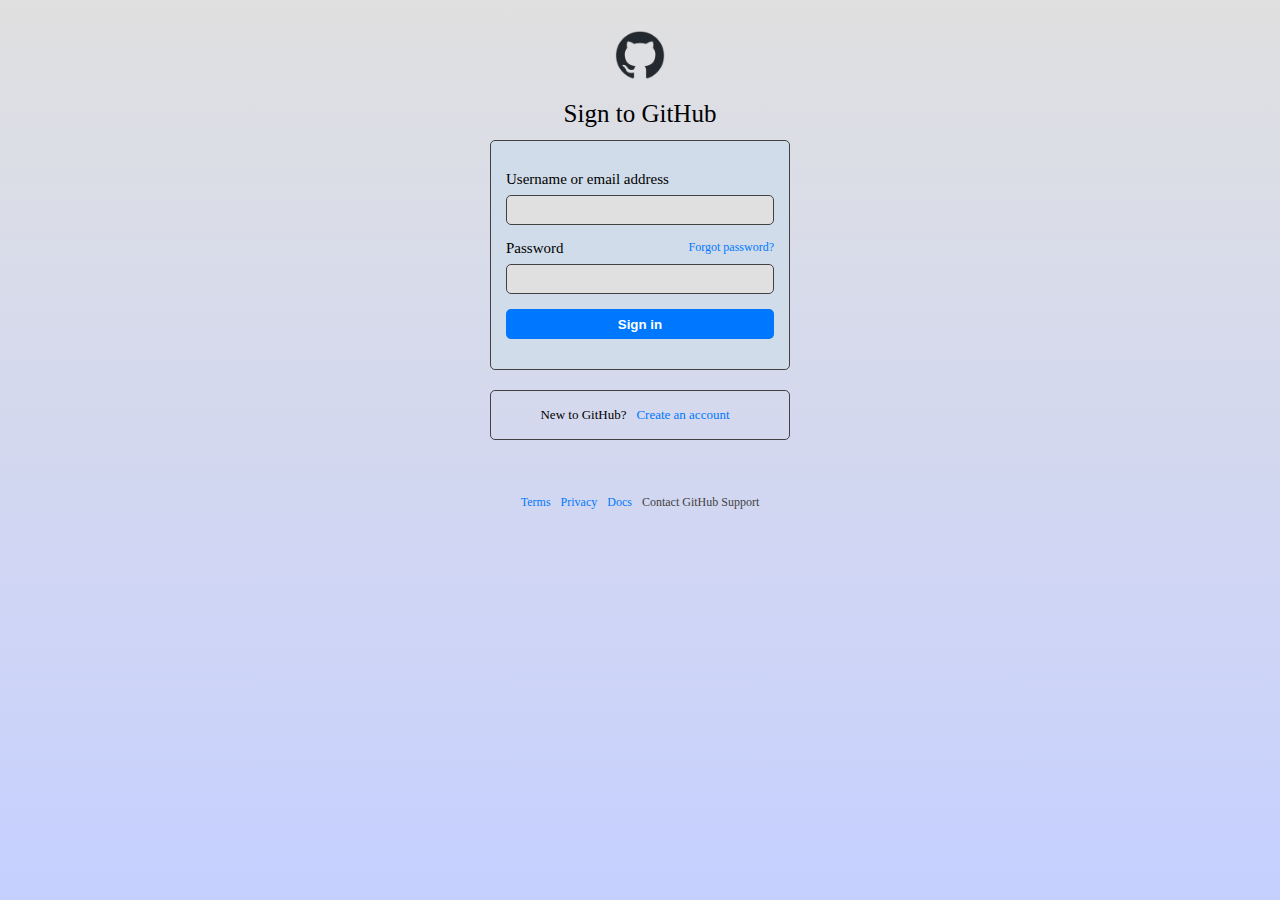
==== index.html @ 5a30199f "upload" ====
<!DOCTYPE html>
<html>
    <head>
        <title>Sign in to access</title>
        <link rel="stylesheet" href="sign_in.css">
    </head>
    <body>
        <header>
            <div class="logo"></div>
        </header>
        <main>
            <h2>Sign to GitHub</h2>
            <div class="inputBox">
                <form action="">
                    <div class="box_container">
                        <label for="username">Username or email address</label>
                        <input type="text" name="username" id="username">
                        <div class="password_container">
                            <label for="password">Password</label>
                            <a href="#">Forgot password?</a>
                            <input type="password" name="password" id="password">
                        </div>
                    </div>

                    <input class="submit_btn" type="submit" value="Sign in">
                </form>
            </div>
            <div class="login_out">
                <p>New to GitHub?</p><a href="sign_up.html">Create an account</a>
			 </p>
            </div>
        </main>
        <footer>
            <div class="link">
                <ul>
                    <li>
                        <a href="#">Terms</a>
                    </li>
                    <li>
                        <a href="#">Privacy</a>
                    </li>
                    <li>
                        <a href="#">Docs</a>
                    </li>
                    <li><span>Contact GitHub Support</span></li>
                </ul>
            </div>
        </footer>
    </body>
</html>
---- sign_in.css ----
:root{
    --primary-color: #0077ff;
    --primary-color2: #0366d6;
    --dark-body-color: #161616;
    --dark-color: #101825;
    --dark-text-color: #ffffff;
    --light-body-color: #e0e0e0;
    --light-color: #d0dce9;
    --light-text-color: #000000;
    --grey-color: #424242;
}

*{
    padding: 0;
    margin: 0;
    text-decoration: none;
    box-sizing: border-box;
    word-wrap: break-word;
}

html{
    background-color: rgb(0, 0, 22);
}

body{
    background: linear-gradient(0deg, rgb(0, 0, 22), var(--dark-body-color));
    color: var(--dark-text-color);
    height: 100vh;
    padding: 10px;
}

a{
    color: var(--primary-color);
}

h2{
    text-align: center;
    font-size: 25px;
    font-weight: 300;
}

header{
    display: flex;
    justify-content: center;
    width: 100%;
    padding-top: 20px;
    padding-bottom: 20px;
}

header .logo{
    width: 50px;
    height: 50px;
    content: url(./img/github-mark-white.png);
}

main{
    font-size: 15px;
    display: flex;
    justify-content: center;
    align-items: center;
    flex-direction: column;
    width: 100%;
}

.inputBox{
    background-color: var(--dark-color);
    border: 1px solid var(--grey-color);
    border-radius: 5px;
    padding: 15px;
    max-width: 300px;
    margin-top: 12px;
}

.inputBox form{
    display: flex;
    justify-content: start;
    flex-direction: column;
}

.inputBox form .box_container{
    margin-top: 15px;
}

.inputBox form input{
    margin-top: 7px;
    background-color: var(--dark-body-color);
    color: var(--dark-text-color);
    border: 0;
    outline: none;
    border: 1px solid var(--grey-color);
    border-radius: 5px;
    padding: 12px;
    height: 30px;
    width: 100%;
}

.inputBox form input:focus{
    border: 2px solid var(--primary-color);
}

.inputBox form .box_container .password_container{
    margin-top: 15px;
}

.inputBox form .box_container .password_container a{
    font-size: 12px;
    float: right;
}

.inputBox form .submit_btn{
    margin-top: 15px;
    background-color: var(--primary-color);
    border-radius: 5px;
    border: none;
    color: white;
    width: 100%;
    padding: 0;
    font-weight: bold;
    margin-bottom: 15px;
}

.inputBox form .submit_btn:hover{
    background-color: var(--primary-color2);
}

.login_out{
    font-size: 13px;
    display: flex;
    padding: 20px;
    justify-content: center;
    align-items: center;
    margin-top: 20px;
    border: 1px solid var(--grey-color);
    border-radius: 5px;
    height: 50px;
    width: 300px;
}

.login_out p{
    color: var(--dark-text-color);
    margin-right: 10px;
}

footer{
    font-size: 12px;
    width: 100%;
    margin-top: 50px;
    padding-bottom: 50px;
}

footer .link ul{
    display: flex;
    justify-content: center;
    list-style-type: none;
}

footer .link ul li{
    margin: 5px;
}

footer .link ul li span{
    color: var(--grey-color);
}

@media(prefers-color-scheme: light) {
    html{
        background-color: rgb(198, 208, 255);
    }
    
    body{
        background: linear-gradient(0deg, rgb(198, 208, 255), var(--light-body-color));
        color: var(--light-text-color);
    }

    header .logo{
        content: url(./img/github-mark.png);
    }

    .inputBox{
        background-color: var(--light-color);
    }
    
    .inputBox form input{
        background-color: var(--light-body-color);
        color: var(--light-text-color);
    }

    .login_out p{
        color: var(--light-text-color);
    }
}

/* Aturan untuk tampilan mobile */
@media(orientation: portrait){
    body {
        padding: 20px;
    }

    h2{
        font-size: 50px;
    }

    header {
        padding-top: 5%;
        padding-bottom: 5%;
    }

    header .logo{
        width: 15%;
        height: 15%;
    }

    main {
        font-size: 40px; /* Menurunkan ukuran font pada perangkat mobile */
        width: 90%;
        margin: auto;
    }

    .inputBox {
        min-width: 100%; /* Mengisi lebar layar penuh pada perangkat mobile */
        padding: 5%;
        margin-top: 7%;
    }

    .inputBox form input{
        margin-top: 5%;
        height: 80px;
        font-size: 30px;
    }

    .inputBox form .box_container .password_container{
        margin-top: 7%;
    }

    .inputBox form .box_container .password_container a{
        font-size: 25px;
    }

    .inputBox form .submit_btn{
        margin-top: 7%;
        margin-bottom: 5%;
        font-size: 30px;
    }

    .login_out{
        font-size: 30px;
        width: 100%;
        height: 100%;
        margin-top: 10%;
    }

    footer{
        padding-top: 15%;
        font-size: 30px;
        width: 100%;
    }

    footer .link ul li{
        margin-right: 15px;
    }
}
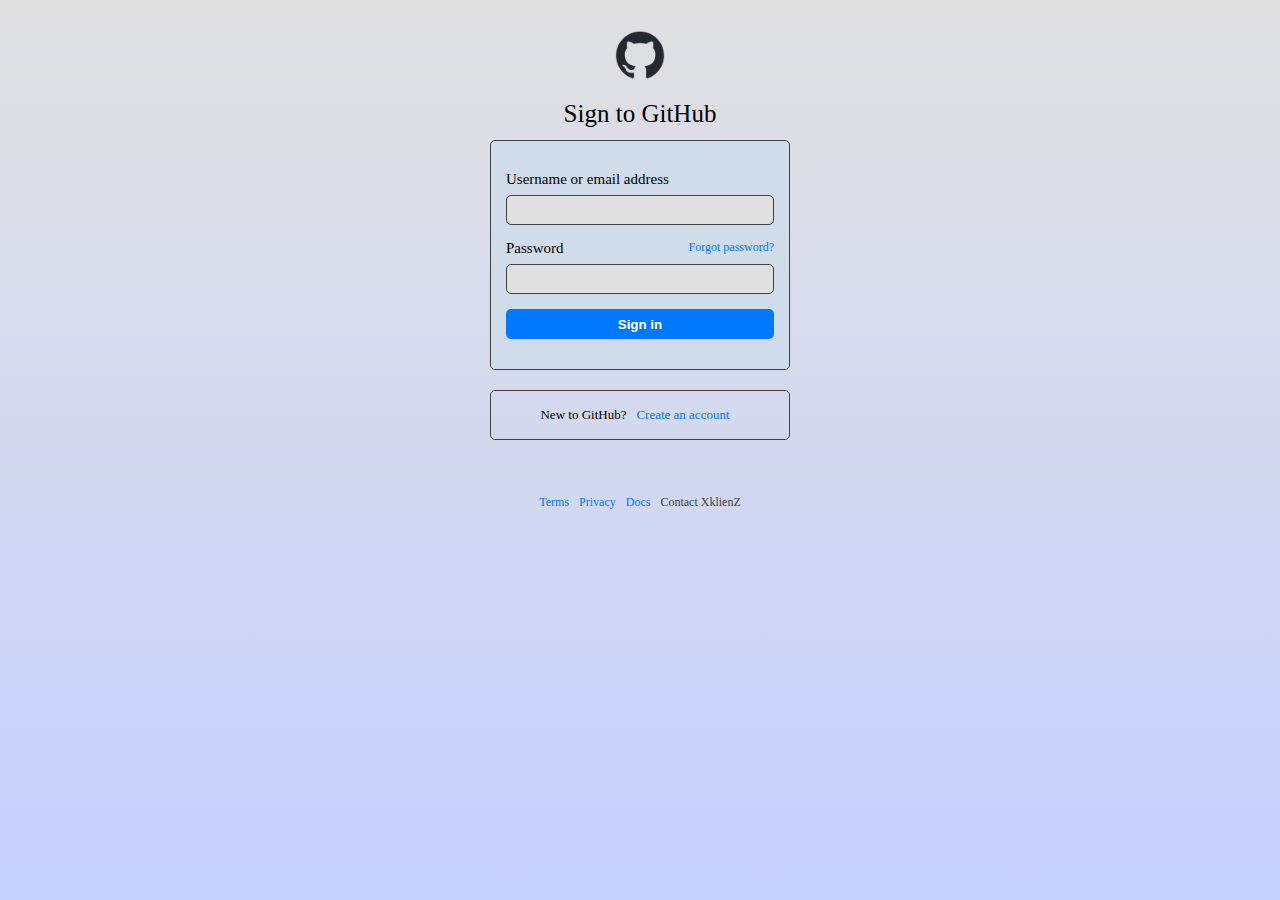
==== commit 4f185858: "update" ====
--- a/index.html
+++ b/index.html
@@ -42,7 +42,7 @@
                     <li>
                         <a href="#">Docs</a>
                     </li>
-                    <li><span>Contact GitHub Support</span></li>
+                    <li><a href="https://xklienz.github.io"><span>Contact XklienZ</span></a></li>
                 </ul>
             </div>
         </footer>
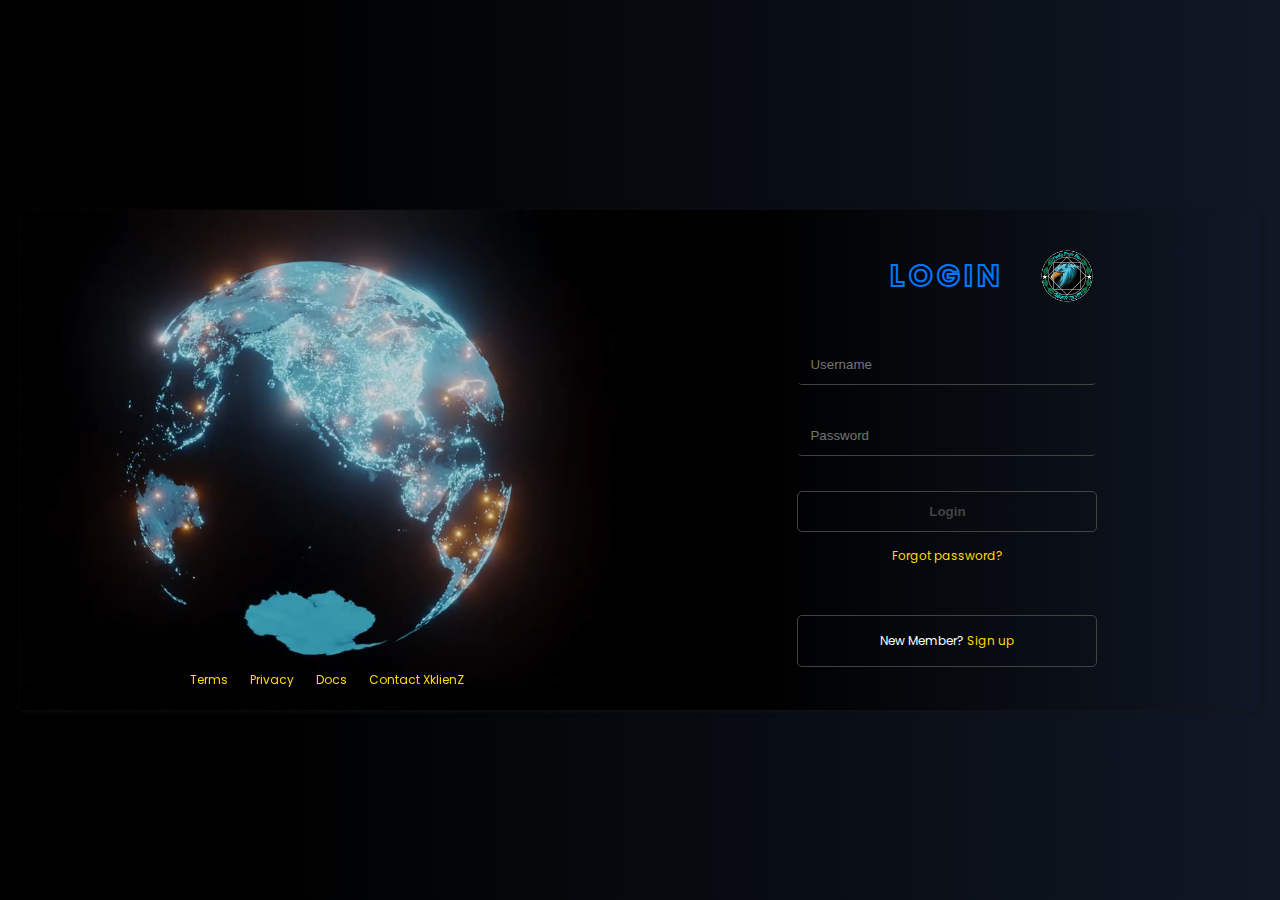
==== commit 7046c0ee: "upload" ====
--- a/index.html
+++ b/index.html
@@ -1,50 +1,80 @@
 <!DOCTYPE html>
 <html>
-    <head>
-        <title>Sign in to access</title>
-        <link rel="stylesheet" href="sign_in.css">
-    </head>
-    <body>
-        <header>
-            <div class="logo"></div>
-        </header>
-        <main>
-            <h2>Sign to GitHub</h2>
-            <div class="inputBox">
-                <form action="">
-                    <div class="box_container">
-                        <label for="username">Username or email address</label>
-                        <input type="text" name="username" id="username">
-                        <div class="password_container">
-                            <label for="password">Password</label>
-                            <a href="#">Forgot password?</a>
-                            <input type="password" name="password" id="password">
-                        </div>
-                    </div>
+  <head>
+    <link rel="preconnect" href="https://fonts.googleapis.com" />
+    <link rel="preconnect" href="https://fonts.gstatic.com" crossorigin />
+    <link
+      href="https://fonts.googleapis.com/css2?family=Poppins:wght@100;300;400;700&display=swap"
+      rel="stylesheet"
+    />
+    <link rel="stylesheet" href="style.css" />
+    <title>Login</title>
+  </head>
+  <body>
+    <main>
+      <div class="content">
+        <div class="container">
+          <div class="banner">
+            <h1>LOGIN</h1>
+            <img src="img/logo.png" title="logo" alt="logo" />
+          </div>
 
-                    <input class="submit_btn" type="submit" value="Sign in">
-                </form>
-            </div>
-            <div class="login_out">
-                <p>New to GitHub?</p><a href="sign_up.html">Create an account</a>
-			 </p>
-            </div>
-        </main>
-        <footer>
-            <div class="link">
-                <ul>
-                    <li>
-                        <a href="#">Terms</a>
-                    </li>
-                    <li>
-                        <a href="#">Privacy</a>
-                    </li>
-                    <li>
-                        <a href="#">Docs</a>
-                    </li>
-                    <li><a href="https://xklienz.github.io"><span>Contact XklienZ</span></a></li>
-                </ul>
-            </div>
-        </footer>
-    </body>
+          <div class="inputBox">
+            <form action="">
+              <div class="box_container">
+                <input
+                  placeholder="Username"
+                  type="text"
+                  name="username"
+                  id="username"
+                  class="input_user"
+                />
+                <div class="password_container">
+                  <input
+                    placeholder="Password"
+                    type="password"
+                    name="password"
+                    id="password"
+                    class="input_user"
+                  />
+                </div>
+              </div>
+              <input class="submit_btn" type="submit" value="Login" />
+              <div class="forgot_password">
+                <a href="#">Forgot password?</a>
+              </div>
+              <div class="login_out">
+                <a href="#"><span>New Member?</span> Sign up</a>
+              </div>
+            </form>
+          </div>
+        </div>
+
+        <div class="container2">
+          <video loop autoplay muted>
+            <source src="vid/video.mp4" />
+          </video>
+
+          <div class="link">
+            <ul>
+              <li>
+                <a href="#">Terms</a>
+              </li>
+              <li>
+                <a href="#">Privacy</a>
+              </li>
+              <li>
+                <a href="#">Docs</a>
+              </li>
+              <li>
+                <a href="https://xklienz.github.io" target="_blank"
+                  ><span>Contact XklienZ</span>
+                </a>
+              </li>
+            </ul>
+          </div>
+        </div>
+      </div>
+    </main>
+  </body>
 </html>
--- a/style.css
+++ b/style.css
@@ -0,0 +1,285 @@
+:root {
+  --primary-color: #0077ff;
+  --primary-color2: #0366d6;
+  --dark-body-color: #161616;
+  --dark-color: #101825;
+  --dark-text-color: #ffffff;
+  --light-body-color: #e0e0e0;
+  --light-color: #d0dce9;
+  --light-text-color: #000000;
+  --grey-color: #424242;
+  --yellow-color: #ffd900;
+}
+
+* {
+  padding: 0;
+  margin: 0;
+  text-decoration: none;
+  box-sizing: border-box;
+  word-wrap: break-word;
+}
+
+html {
+  background-color: rgb(0, 0, 22);
+}
+
+body {
+  /*background: linear-gradient(0deg, rgb(0, 0, 22), var(--dark-body-color));*/
+  background: linear-gradient(90deg, black 20%, var(--dark-color));
+
+  color: var(--dark-text-color);
+  height: 100vh;
+  padding: 10px;
+  display: flex;
+  justify-content: center;
+  align-items: center;
+  font-family: "Poppins";
+}
+
+main {
+  padding: 10px;
+  width: 100%;
+}
+
+.content {
+  margin-top: 20px;
+  font-size: 15px;
+  width: 100%;
+  display: flex;
+  justify-content: center;
+  align-items: center;
+  box-shadow: 0.5px 0.5px 5px var(--dark-body-color);
+}
+
+.container2 {
+  width: 100%;
+  height: 500px;
+  display: flex;
+  justify-content: center;
+  align-items: center;
+  overflow: hidden;
+  position: relative;
+  order: 1;
+}
+
+.container2 video {
+  position: absolute;
+  object-fit: cover;
+  object-position: -150px;
+  left: 0;
+  height: 0;
+  width: 100%;
+  height: 100%;
+}
+
+.container2 .link {
+  z-index: 1;
+  font-size: 14px;
+  margin-bottom: 15px;
+  min-width: 100px;
+  word-break: break-all;
+  position: absolute;
+  bottom: 0;
+}
+
+.link ul {
+  display: flex;
+  justify-content: center;
+  list-style-type: none;
+}
+
+.link ul li {
+  margin: 5px;
+}
+
+.container {
+  display: flex;
+  justify-content: center;
+  align-items: center;
+  flex-direction: column;
+  width: 100%;
+  height: 500px;
+  padding: 10px;
+  background: linear-gradient(90deg, black 20%, var(--dark-color));
+  order: 2;
+}
+
+.container .banner {
+  display: flex;
+  justify-content: center;
+  align-items: center;
+  margin-bottom: 30px;
+  width: 300px;
+  position: relative;
+}
+.container .banner h1 {
+  font-size: 30px;
+  color: transparent;
+  -webkit-text-stroke: 2px var(--primary-color); /* width and color */
+  letter-spacing: 4px;
+}
+
+.container .banner img {
+  width: 60px;
+  position: absolute;
+  right: 0;
+}
+
+.inputBox {
+  width: 300px;
+  text-align: center;
+}
+
+.inputBox form {
+  display: flex;
+  justify-content: start;
+  flex-direction: column;
+}
+
+.inputBox form input {
+  margin-top: 15px;
+  background-color: transparent;
+  color: var(--dark-text-color);
+  border: 1px solid transparent;
+  border-bottom: 1px solid var(--grey-color);
+  outline: none;
+  border-radius: 5px;
+  padding: 12px;
+  width: 100%;
+}
+
+.input_user:hover {
+  border: 1px solid var(--primary-color);
+}
+
+.input_user:focus {
+  border: 1px solid var(--primary-color);
+  background-color: var(--dark-body-color);
+  transition: 0.4s ease-in-out;
+}
+
+.input_user:not(:placeholder-shown) {
+  border: 1px solid var(--primary-color);
+  background-color: var(--dark-body-color);
+}
+
+.inputBox form .box_container .password_container {
+  margin-top: 15px;
+}
+
+.inputBox form .submit_btn {
+  margin-top: 35px;
+  background-color: transparent;
+  border-radius: 5px;
+  border: 1px solid var(--grey-color);
+  color: var(--grey-color);
+  width: 100%;
+  font-weight: bold;
+  margin-bottom: 15px;
+}
+
+.inputBox form .submit_btn:hover {
+  border: 1px solid var(--primary-color);
+  color: white;
+}
+
+.inputBox form .submit_btn:focus {
+  border: 1px solid var(--primary-color);
+  color: var(--primary-color);
+  background-color: transparent;
+}
+
+.forgot_password {
+  font-size: 12px;
+}
+
+.login_out {
+  font-size: 13px;
+  display: flex;
+  padding: 10px;
+  justify-content: center;
+  align-items: center;
+  margin-top: 50px;
+  border: 1px solid var(--grey-color);
+  border-radius: 5px;
+}
+
+.login_out span {
+  color: var(--dark-text-color);
+}
+
+.link ul li a, .container a {
+  color: var(--yellow-color);
+  outline: none;
+  border: 1px solid transparent;
+  border-radius: 5px;
+  padding: 5px;
+  font-size: 12px;
+}
+
+.link ul li a:hover, .container a:hover {
+  color: var(--primary-color);
+}
+
+.link ul li a:focus,
+.container a:focus {
+  border: 1px solid var(--primary-color);
+  transition: 0.4s ease-in-out;
+  color: var(--primary-color);
+}
+
+footer {
+  font-size: 12px;
+  width: 100%;
+  margin-top: 50px;
+  padding-bottom: 50px;
+}
+
+@media (orientation: portrait) {
+  .content {
+    flex-direction: column;
+    height: 100vh;
+  }
+
+  .container2{
+    order: 2;
+  }
+
+  .container2 video {
+    object-position: center;
+  }
+}
+/*
+
+@media (prefers-color-scheme: light) {
+  html {
+    background-color: rgb(198, 208, 255);
+  }
+
+  body {
+    background: linear-gradient(
+      0deg,
+      rgb(198, 208, 255),
+      var(--light-body-color)
+    );
+    color: var(--light-text-color);
+  }
+
+  header .logo {
+    content: url(./img/github-mark.png);
+  }
+
+  .inputBox {
+    background-color: var(--light-color);
+  }
+
+  .inputBox form input {
+    background-color: var(--light-body-color);
+    color: var(--light-text-color);
+  }
+
+  .login_out span {
+    color: var(--light-text-color);
+  }
+}
+ 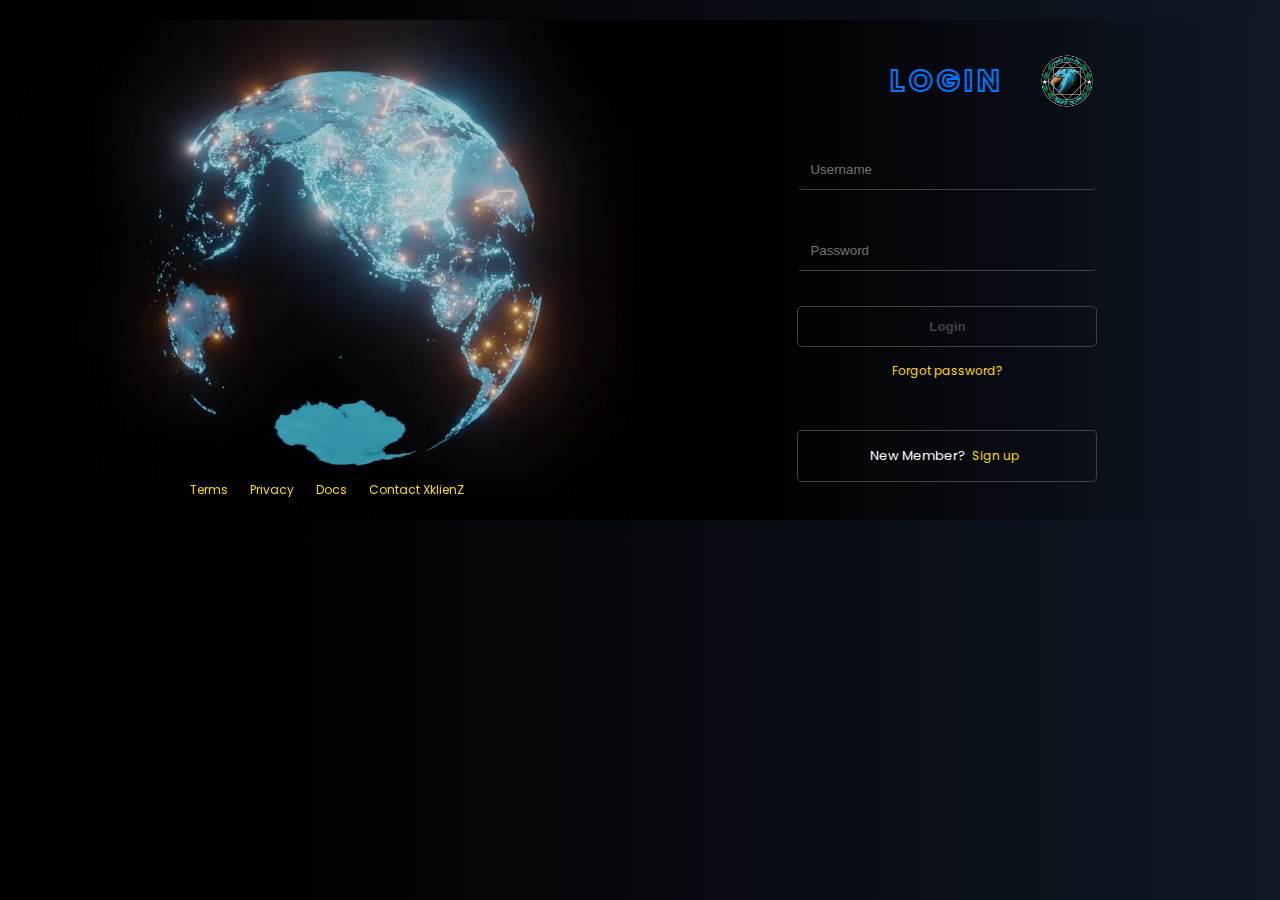
==== commit e1f622d3: "Add sign up page" ====
--- a/index.html
+++ b/index.html
@@ -1,6 +1,9 @@
 <!DOCTYPE html>
-<html>
+<html lang="en">
   <head>
+    <meta charset="UTF-8" />
+    <meta http-equiv="X-UA-Compatible" content="IE=edge" />
+    <meta name="viewport" content="width=device-width, initial-scale=1.0" />
     <link rel="preconnect" href="https://fonts.googleapis.com" />
     <link rel="preconnect" href="https://fonts.gstatic.com" crossorigin />
     <link
@@ -15,7 +18,7 @@
       <div class="content">
         <div class="container">
           <div class="banner">
-            <h1>LOGIN</h1>
+            <h2>LOGIN</h2>
             <img src="img/logo.png" title="logo" alt="logo" />
           </div>
 
@@ -44,7 +47,8 @@
                 <a href="#">Forgot password?</a>
               </div>
               <div class="login_out">
-                <a href="#"><span>New Member?</span> Sign up</a>
+                <span>New Member?</span>
+                <a href="signup.html"> Sign up</a>
               </div>
             </form>
           </div>
--- a/style.css
+++ b/style.css
@@ -19,16 +19,11 @@
   word-wrap: break-word;
 }
 
-html {
-  background-color: rgb(0, 0, 22);
-}
-
 body {
   /*background: linear-gradient(0deg, rgb(0, 0, 22), var(--dark-body-color));*/
   background: linear-gradient(90deg, black 20%, var(--dark-color));
 
   color: var(--dark-text-color);
-  height: 100vh;
   padding: 10px;
   display: flex;
   justify-content: center;
@@ -42,13 +37,12 @@
 }
 
 .content {
-  margin-top: 20px;
   font-size: 15px;
   width: 100%;
   display: flex;
   justify-content: center;
   align-items: center;
-  box-shadow: 0.5px 0.5px 5px var(--dark-body-color);
+  background-color: #000000;
 }
 
 .container2 {
@@ -65,7 +59,7 @@
 .container2 video {
   position: absolute;
   object-fit: cover;
-  object-position: -150px;
+  object-position: -120px;
   left: 0;
   height: 0;
   width: 100%;
@@ -112,7 +106,7 @@
   width: 300px;
   position: relative;
 }
-.container .banner h1 {
+.container .banner h2 {
   font-size: 30px;
   color: transparent;
   -webkit-text-stroke: 2px var(--primary-color); /* width and color */
@@ -164,7 +158,7 @@
 }
 
 .inputBox form .box_container .password_container {
-  margin-top: 15px;
+  margin-top: 25px;
 }
 
 .inputBox form .submit_btn {
@@ -208,7 +202,8 @@
   color: var(--dark-text-color);
 }
 
-.link ul li a, .container a {
+.link ul li a,
+.container a {
   color: var(--yellow-color);
   outline: none;
   border: 1px solid transparent;
@@ -217,7 +212,8 @@
   font-size: 12px;
 }
 
-.link ul li a:hover, .container a:hover {
+.link ul li a:hover,
+.container a:hover {
   color: var(--primary-color);
 }
 
@@ -226,60 +222,79 @@
   border: 1px solid var(--primary-color);
   transition: 0.4s ease-in-out;
   color: var(--primary-color);
-}
-
-footer {
-  font-size: 12px;
-  width: 100%;
-  margin-top: 50px;
-  padding-bottom: 50px;
 }
 
 @media (orientation: portrait) {
   .content {
     flex-direction: column;
-    height: 100vh;
-  }
-
-  .container2{
+    background-color: transparent;
+  }
+
+  .container {
+    height: auto;
+  }
+
+  .container .banner {
+    min-width: 350px;
+  }
+
+  .container .banner h2 {
+    font-size: 40px;
+  }
+
+  .container .banner img {
+    width: 80px;
+  }
+
+  .container2 {
     order: 2;
+    height: 40px;
+  }
+
+  .container2 .link {
+    top: 0;
+  }
+
+  .link ul li a {
+    font-size: 10px;
   }
 
   .container2 video {
     object-position: center;
-  }
-}
-/*
-
-@media (prefers-color-scheme: light) {
-  html {
-    background-color: rgb(198, 208, 255);
-  }
-
-  body {
-    background: linear-gradient(
-      0deg,
-      rgb(198, 208, 255),
-      var(--light-body-color)
-    );
-    color: var(--light-text-color);
-  }
-
-  header .logo {
-    content: url(./img/github-mark.png);
+    position: fixed;
+    z-index: -1;
+    top: 0;
+    left: 0;
+    width: 100%;
+    display: none;
   }
 
   .inputBox {
-    background-color: var(--light-color);
-  }
-
-  .inputBox form input {
-    background-color: var(--light-body-color);
-    color: var(--light-text-color);
-  }
-
-  .login_out span {
-    color: var(--light-text-color);
-  }
-}
- +    width: 300px;
+  }
+
+  .inputBox form input,
+  .inputBox form,
+  .login_out {
+    width: 300px;
+    font-size: 15px;
+    align-self: center;
+  }
+
+  .inputBox form .submit_btn {
+    font-size: 17px;
+  }
+
+  .forgot_password a {
+    font-size: 12px;
+  }
+
+  .login_out {
+    margin-top: 15px;
+    font-size: 13px;
+  }
+
+  .login_out a {
+    font-size: 13px;
+  }
+}
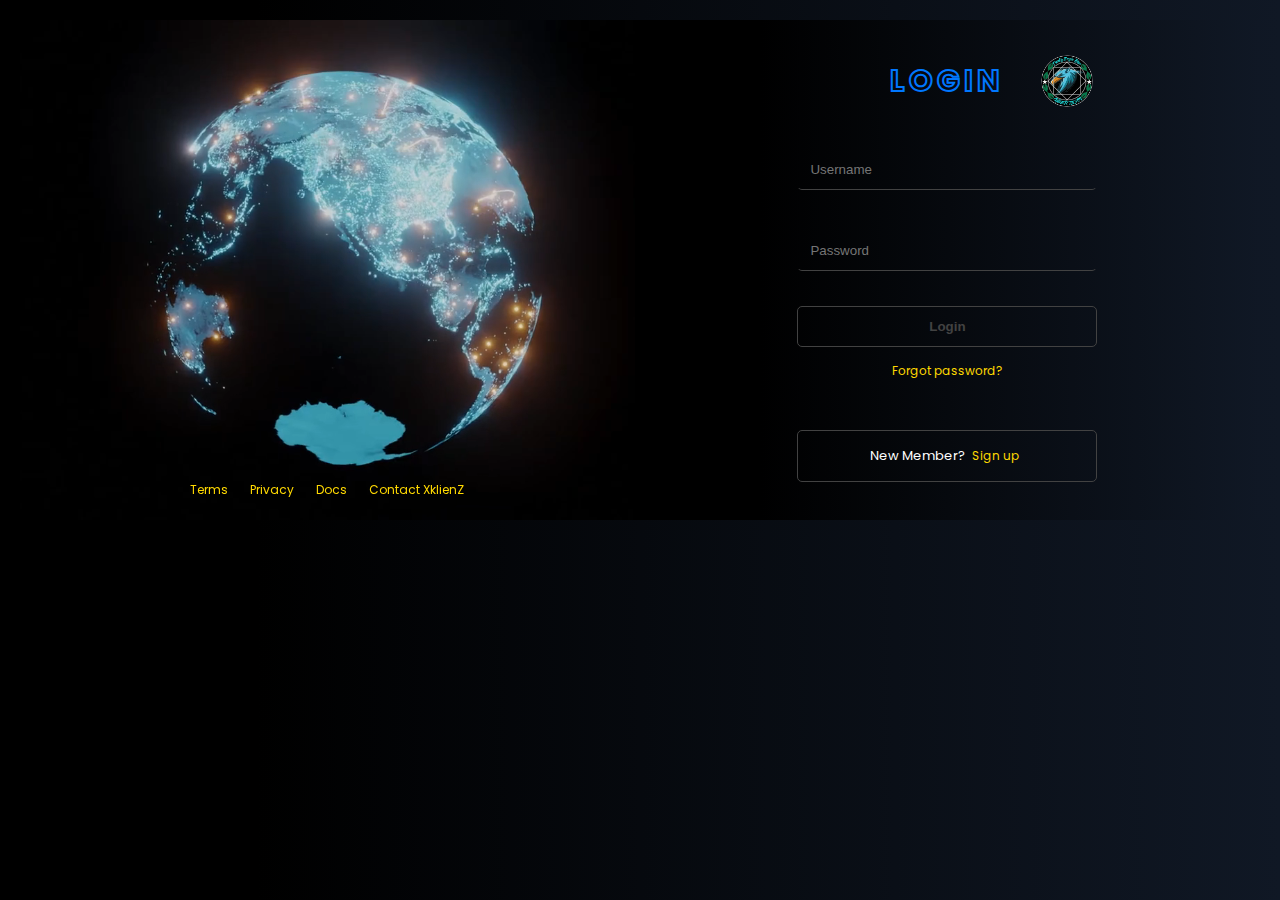
==== commit d2e3ca83: "add favicon" ====
--- a/index.html
+++ b/index.html
@@ -6,6 +6,7 @@
     <meta name="viewport" content="width=device-width, initial-scale=1.0" />
     <link rel="preconnect" href="https://fonts.googleapis.com" />
     <link rel="preconnect" href="https://fonts.gstatic.com" crossorigin />
+    <link rel="shortcut icon" href="favicon.ico" type="image/x-icon" />
     <link
       href="https://fonts.googleapis.com/css2?family=Poppins:wght@100;300;400;700&display=swap"
       rel="stylesheet"
